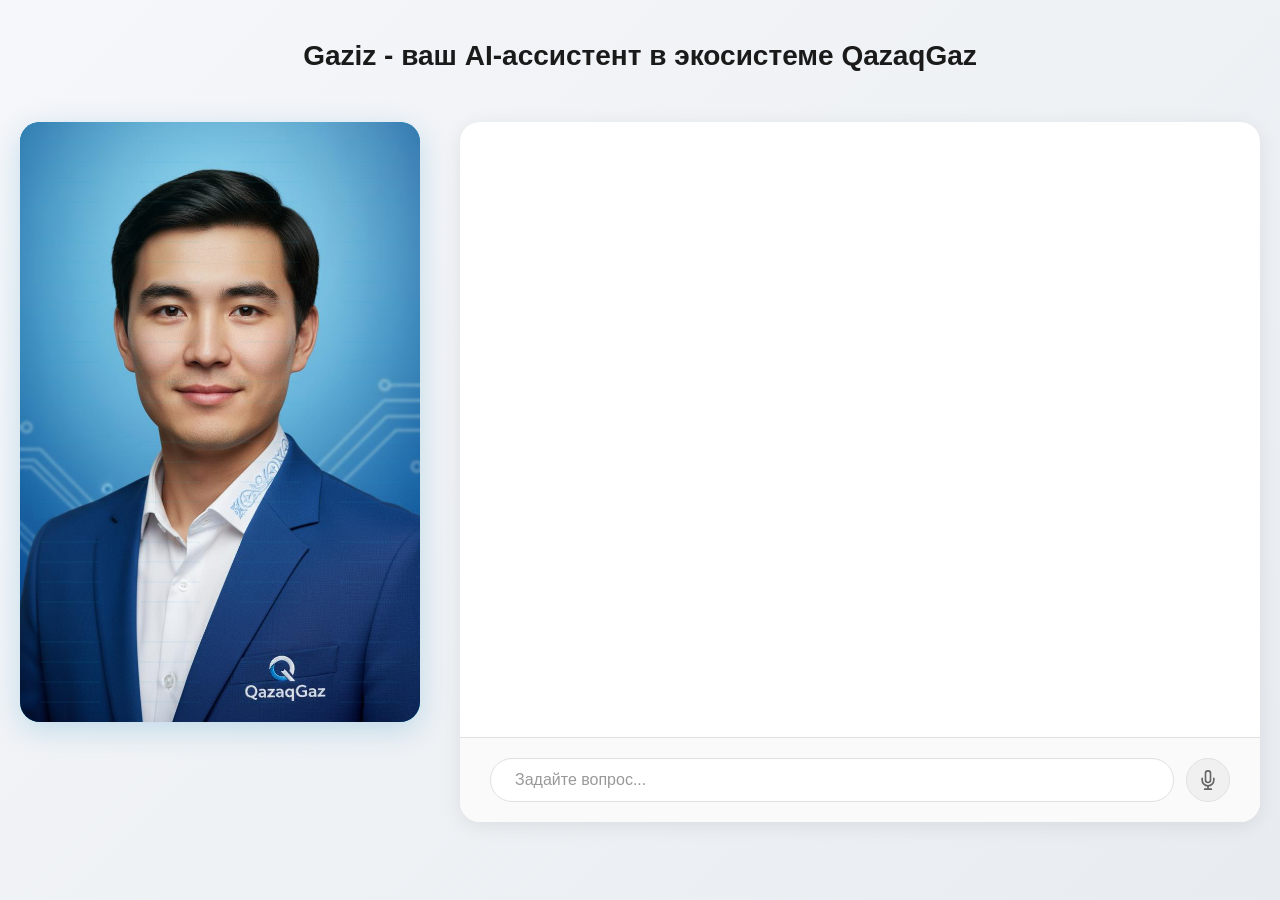
==== assistant.html @ a9608664 "Initial commit: QazaqGaz AI Assistant login and chat interface" ====
<!DOCTYPE html>
<html lang="ru">
<head>
    <meta charset="UTF-8">
    <meta name="viewport" content="width=device-width, initial-scale=1.0">
    <title>Gaziz - ваш AI-ассистент в экосистеме QazaqGaz</title>
    <link rel="stylesheet" href="assistant.css">
</head>
<body>
    <div class="assistant-container">
        <div class="header">
            <h1 class="header-title">Gaziz - ваш AI-ассистент в экосистеме QazaqGaz</h1>
        </div>
        
        <div class="main-content">
            <div class="avatar-section">
                <div class="avatar-container">
                    <img src="avatar.png" alt="AI Assistant Avatar" class="avatar-image" id="avatarImage">
                    <div class="avatar-overlay"></div>
                </div>
            </div>
            
            <div class="chat-section">
                <div class="chat-container" id="chatContainer">
                    <!-- Chat messages will be added here dynamically -->
                </div>
                
                <div class="input-container">
                    <div class="input-wrapper">
                        <input 
                            type="text" 
                            id="userInput" 
                            class="chat-input" 
                            placeholder="Задайте вопрос..."
                            autocomplete="off"
                        />
                        <div id="soundWaveIcon" class="sound-wave-icon" style="display: none;">
                            <svg width="20" height="20" viewBox="0 0 24 24" fill="none" xmlns="http://www.w3.org/2000/svg">
                                <rect x="2" y="8" width="3" height="8" rx="1.5" fill="currentColor"/>
                                <rect x="7" y="4" width="3" height="16" rx="1.5" fill="currentColor"/>
                                <rect x="12" y="6" width="3" height="12" rx="1.5" fill="currentColor"/>
                                <rect x="17" y="2" width="3" height="20" rx="1.5" fill="currentColor"/>
                            </svg>
                        </div>
                    </div>
                    <button id="micButton" class="action-button mic-button" title="Голосовой ввод">
                        <svg width="20" height="20" viewBox="0 0 24 24" fill="none" xmlns="http://www.w3.org/2000/svg">
                            <path d="M12 1C10.34 1 9 2.34 9 4V12C9 13.66 10.34 15 12 15C13.66 15 15 13.66 15 12V4C15 2.34 13.66 1 12 1Z" stroke="currentColor" stroke-width="2" stroke-linecap="round" stroke-linejoin="round" fill="none"/>
                            <path d="M19 10V12C19 15.87 15.87 19 12 19C8.13 19 5 15.87 5 12V10" stroke="currentColor" stroke-width="2" stroke-linecap="round" stroke-linejoin="round" fill="none"/>
                            <path d="M12 19V23" stroke="currentColor" stroke-width="2" stroke-linecap="round" stroke-linejoin="round" fill="none"/>
                            <path d="M8 23H16" stroke="currentColor" stroke-width="2" stroke-linecap="round" stroke-linejoin="round" fill="none"/>
                        </svg>
                    </button>
                    <button id="sendButton" class="action-button send-button" title="Отправить" style="display: none;">
                        <svg width="20" height="20" viewBox="0 0 24 24" fill="none" xmlns="http://www.w3.org/2000/svg">
                            <path d="M2 21L23 12L2 3V10L17 12L2 14V21Z" fill="currentColor"/>
                        </svg>
                    </button>
                </div>
            </div>
        </div>
    </div>

    <script src="assistant.js"></script>
</body>
</html>
---- assistant.css ----
* {
    margin: 0;
    padding: 0;
    box-sizing: border-box;
}

body {
    font-family: -apple-system, BlinkMacSystemFont, 'Segoe UI', 'Roboto', 'Oxygen',
        'Ubuntu', 'Cantarell', 'Fira Sans', 'Droid Sans', 'Helvetica Neue',
        sans-serif;
    -webkit-font-smoothing: antialiased;
    -moz-osx-font-smoothing: grayscale;
    background: linear-gradient(135deg, #f5f7fa 0%, #e8ecf0 100%);
    min-height: 100vh;
    overflow-x: hidden;
}

.assistant-container {
    max-width: 1400px;
    margin: 0 auto;
    padding: 20px;
    min-height: 100vh;
    display: flex;
    flex-direction: column;
}

.header {
    text-align: center;
    margin-bottom: 30px;
    padding: 20px 0;
}

.header-title {
    font-size: 28px;
    font-weight: 600;
    color: #1a1a1a;
    margin: 0;
}

.main-content {
    display: flex;
    flex-direction: row;
    gap: 40px;
    flex: 1;
    align-items: flex-start;
    width: 100%;
}

.avatar-section {
    flex: 0 0 400px;
    position: sticky;
    top: 20px;
    align-self: flex-start;
}

.avatar-container {
    position: relative;
    width: 100%;
    height: 600px;
    background: linear-gradient(135deg, #0077B6 0%, #00A8CC 50%, #00D4FF 100%);
    border-radius: 20px;
    overflow: hidden;
    box-shadow: 0 8px 30px rgba(0, 119, 182, 0.2);
    display: flex;
    align-items: center;
    justify-content: center;
}

.avatar-image {
    width: 100%;
    height: 100%;
    object-fit: cover;
    object-position: center top;
}

.avatar-overlay {
    position: absolute;
    top: 0;
    left: 0;
    width: 100%;
    height: 100%;
    background: 
        linear-gradient(135deg, rgba(0, 168, 204, 0.1) 0%, transparent 50%),
        url("data:image/svg+xml,%3Csvg width='100' height='100' xmlns='http://www.w3.org/2000/svg'%3E%3Cpath d='M0 0h100v100H0z' fill='none'/%3E%3Cpath d='M20 20 L80 20 M20 40 L80 40 M20 60 L80 60 M20 80 L80 80' stroke='rgba(0,168,204,0.1)' stroke-width='1'/%3E%3C/svg%3E");
    pointer-events: none;
}

.chat-section {
    flex: 1;
    display: flex;
    flex-direction: column;
    background: #ffffff;
    border-radius: 20px;
    box-shadow: 0 4px 20px rgba(0, 0, 0, 0.08);
    overflow: hidden;
    min-height: 600px;
    max-height: calc(100vh - 200px);
    align-self: stretch;
}

.chat-container {
    flex: 1;
    padding: 30px;
    overflow-y: auto;
    display: flex;
    flex-direction: column;
    gap: 20px;
}

.message {
    display: flex;
    flex-direction: column;
    gap: 8px;
    animation: fadeIn 0.3s ease-in;
}

@keyframes fadeIn {
    from {
        opacity: 0;
        transform: translateY(10px);
    }
    to {
        opacity: 1;
        transform: translateY(0);
    }
}

.message-question {
    align-self: flex-end;
    max-width: 75%;
}

.message-question .message-bubble {
    background: rgba(0, 168, 204, 0.1);
    color: #1a1a1a;
    border: 1px solid rgba(0, 168, 204, 0.2);
    border-radius: 18px 18px 4px 18px;
    padding: 16px 20px;
    font-size: 16px;
    line-height: 1.5;
    box-shadow: 0 2px 8px rgba(0, 168, 204, 0.1);
}

.message-answer {
    align-self: flex-start;
    max-width: 85%;
}

.message-answer .message-bubble {
    background: #ffffff;
    color: #1a1a1a;
    border: 1px solid #e0e0e0;
    border-radius: 18px 18px 18px 4px;
    padding: 20px 24px;
    font-size: 16px;
    line-height: 1.6;
    box-shadow: 0 2px 8px rgba(0, 0, 0, 0.05);
}

.message-actions {
    display: flex;
    align-items: center;
    gap: 8px;
    margin-top: 8px;
    padding-left: 4px;
}

.play-button {
    display: flex;
    align-items: center;
    gap: 6px;
    background: none;
    border: none;
    color: #00A8CC;
    font-size: 14px;
    cursor: pointer;
    padding: 4px 8px;
    border-radius: 6px;
    transition: background 0.2s ease;
}

.play-button:hover {
    background: rgba(0, 168, 204, 0.1);
}

.play-button svg {
    width: 16px;
    height: 16px;
}

.input-container {
    display: flex;
    align-items: center;
    gap: 12px;
    padding: 20px 30px;
    border-top: 1px solid #e0e0e0;
    background: #fafafa;
}

.action-button {
    width: 44px;
    height: 44px;
    background: #f0f0f0;
    border: 1px solid #e0e0e0;
    border-radius: 22px;
    color: #666;
    cursor: pointer;
    display: flex;
    align-items: center;
    justify-content: center;
    transition: all 0.2s ease;
    flex-shrink: 0;
}

.action-button:hover {
    background: #e8e8e8;
    color: #333;
}

.action-button:active {
    background: #e0e0e0;
}

.mic-button.active {
    background: #00A8CC;
    border-color: #00A8CC;
    color: #ffffff;
}

.send-button {
    background: #00A8CC;
    border-color: #00A8CC;
    color: #ffffff;
}

.send-button:hover {
    background: #0077B6;
    border-color: #0077B6;
    color: #ffffff;
}

.input-wrapper {
    flex: 1;
    position: relative;
    display: flex;
    align-items: center;
    background: #ffffff;
    border: 1px solid #e0e0e0;
    border-radius: 22px;
    padding: 0 16px;
    min-height: 44px;
}

.chat-input {
    flex: 1;
    padding: 12px 8px;
    font-size: 16px;
    border: none;
    border-radius: 22px;
    background: transparent;
    color: #1a1a1a;
    outline: none;
    transition: all 0.2s ease;
}

.chat-input::placeholder {
    color: #999;
}

.chat-input:focus {
    color: #1a1a1a;
}

.sound-wave-icon {
    width: 32px;
    height: 32px;
    background: #00A8CC;
    border-radius: 16px;
    display: flex;
    align-items: center;
    justify-content: center;
    color: #ffffff;
    margin-left: 8px;
    flex-shrink: 0;
    animation: pulse 1.5s ease-in-out infinite;
}

@keyframes pulse {
    0%, 100% {
        opacity: 1;
        transform: scale(1);
    }
    50% {
        opacity: 0.8;
        transform: scale(1.05);
    }
}


/* Responsive design */
@media (max-width: 1024px) {
    .main-content {
        flex-direction: column;
    }
    
    .avatar-section {
        flex: 0 0 auto;
        width: 100%;
        max-width: 400px;
        margin: 0 auto;
        position: static;
    }
    
    .avatar-container {
        height: 500px;
    }
    
    .chat-section {
        max-height: none;
        width: 100%;
    }
}

@media (max-width: 768px) {
    .header-title {
        font-size: 22px;
    }
    
    .chat-container {
        padding: 20px;
    }
    
    .message-question,
    .message-answer {
        max-width: 90%;
    }
    
    .input-container {
        padding: 15px 20px;
    }
}

/* Scrollbar styling */
.chat-container::-webkit-scrollbar {
    width: 8px;
}

.chat-container::-webkit-scrollbar-track {
    background: #f1f1f1;
    border-radius: 4px;
}

.chat-container::-webkit-scrollbar-thumb {
    background: #00A8CC;
    border-radius: 4px;
}

.chat-container::-webkit-scrollbar-thumb:hover {
    background: #0077B6;
}
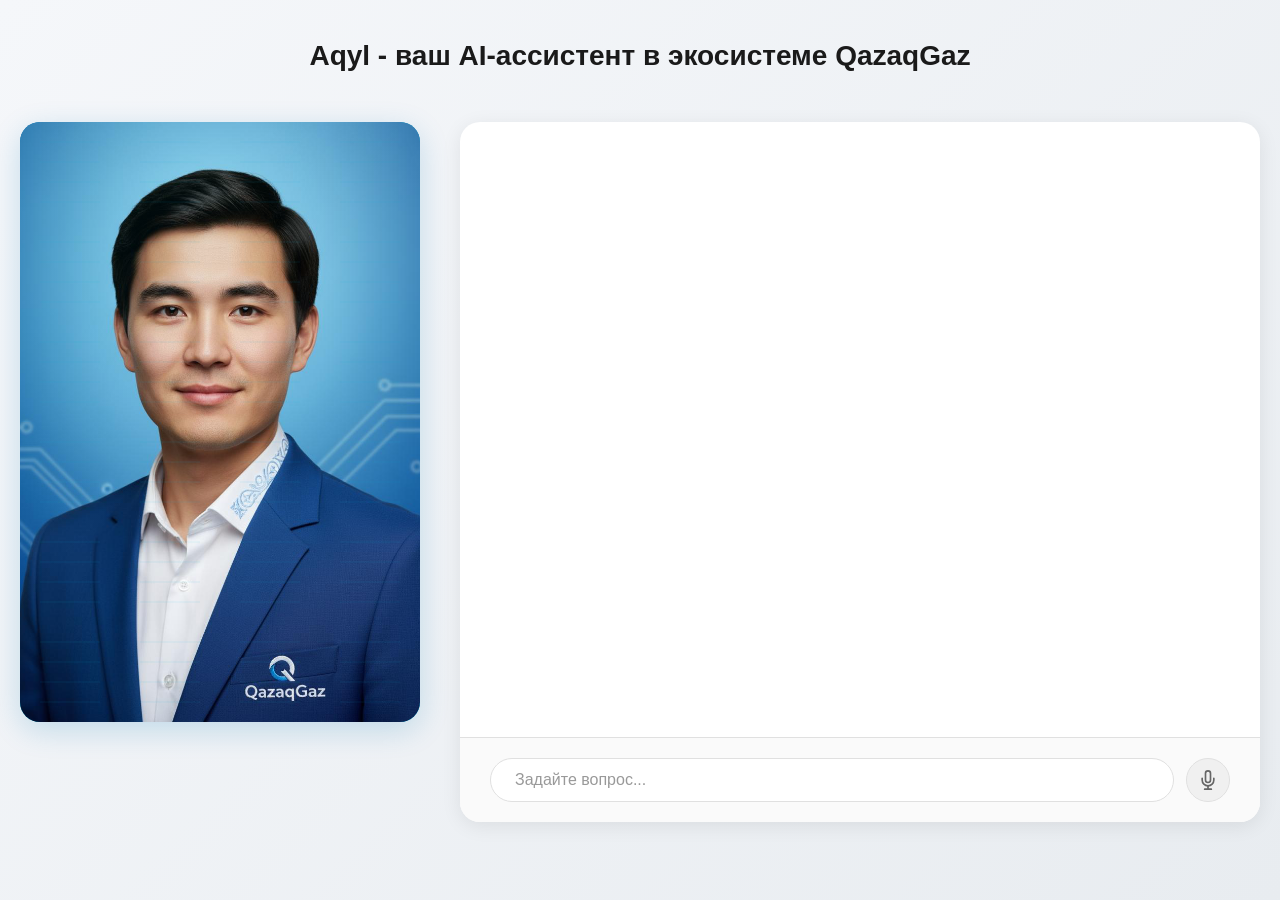
==== commit 778db1fa: "Rename Gaziz to Aqyl" ====
--- a/assistant.html
+++ b/assistant.html
@@ -3,13 +3,13 @@
 <head>
     <meta charset="UTF-8">
     <meta name="viewport" content="width=device-width, initial-scale=1.0">
-    <title>Gaziz - ваш AI-ассистент в экосистеме QazaqGaz</title>
+    <title>Aqyl - ваш AI-ассистент в экосистеме QazaqGaz</title>
     <link rel="stylesheet" href="assistant.css">
 </head>
 <body>
     <div class="assistant-container">
         <div class="header">
-            <h1 class="header-title">Gaziz - ваш AI-ассистент в экосистеме QazaqGaz</h1>
+            <h1 class="header-title">Aqyl - ваш AI-ассистент в экосистеме QazaqGaz</h1>
         </div>
         
         <div class="main-content">
